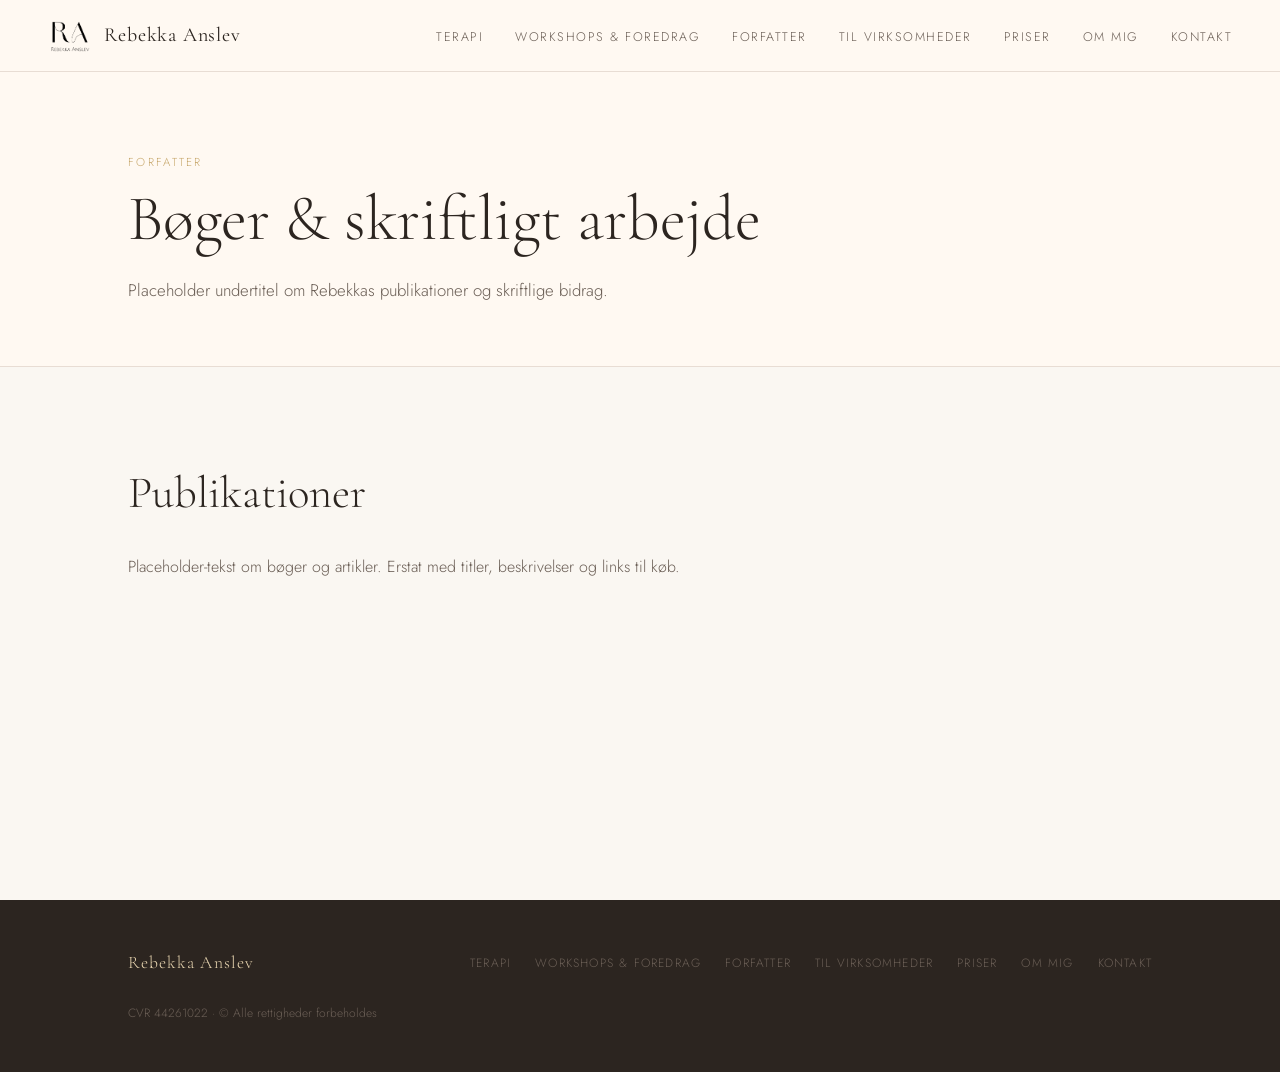
==== subpages/forfatter.html @ e3fdc20d "front page and therapy done" ====
<!DOCTYPE html>
<html lang="da">
<head>
  <meta charset="UTF-8" />
  <meta name="viewport" content="width=device-width, initial-scale=1.0" />
  <title>Forfatter — Rebekka Anslev</title>
  <link rel="preconnect" href="https://fonts.googleapis.com">
  <link rel="preconnect" href="https://fonts.gstatic.com" crossorigin>
  <link href="https://fonts.googleapis.com/css2?family=Cormorant+Garamond:ital,wght@0,300;0,400;0,500;1,300;1,400&family=Jost:wght@300;400;500&display=swap" rel="stylesheet">
  <link rel="stylesheet" href="../style.css">
  <link rel="icon" type="image/png" href="/images/logo_square.png">
</head>
<body>
  <div id="site-nav"></div>
  <div class="page">
    <div class="page-banner">
      <span class="section-label fade-up">Forfatter</span>
      <h1 class="fade-up">Bøger &amp; skriftligt arbejde</h1>
      <p class="fade-up">Placeholder undertitel om Rebekkas publikationer og skriftlige bidrag.</p>
    </div>
    <section class="section">
      <h2 class="fade-up">Publikationer</h2>
      <p class="fade-up">Placeholder-tekst om bøger og artikler. Erstat med titler, beskrivelser og links til køb.</p>
    </section>
  </div>
  <div id="site-footer"></div>
  <script src="../nav.js"></script>
</body>
</html>
---- style.css ----
/* ── Variables ── */
:root {
  --gold:        #c8a96e;
  --gold-light:  #e8d5b0;
  --cream:       #faf7f2;
  --warm-white:  #fff9f2;
  --dark:        #2c2520;
  --mid:         #6b5f56;
  --light-line:  #e8ddd4;
  --nav-height:  72px;
}



/* ── Reset ── */
*, *::before, *::after { box-sizing: border-box; margin: 0; padding: 0; }
html { scroll-behavior: smooth; }

body {
  font-family: 'Jost', sans-serif;
  background: var(--cream);
  color: var(--dark);
  font-weight: 300;
  line-height: 1.75;
}

img { display: block; max-width: 100%; }
a   { color: inherit; text-decoration: none; }

/* ── Nav ── */
nav {
  position: fixed; top: 0; left: 0; right: 0; z-index: 100;
  height: var(--nav-height);
  background: var(--warm-white);
  border-bottom: 1px solid var(--light-line);
  display: flex; align-items: center; justify-content: space-between;
  padding: 0 48px;
  transition: box-shadow .3s;
}
nav.scrolled { box-shadow: 0 2px 24px rgba(0,0,0,.07); }

.nav-logo {
  display: flex; align-items: center; gap: 14px;
  cursor: pointer;
}
.nav-logo img { height: 36px; width: auto; }
.nav-logo span {
  font-family: 'Cormorant Garamond', serif;
  font-size: 1.25rem; font-weight: 400;
  letter-spacing: .04em; color: var(--dark);
  transition: color .2s;
}
.nav-logo:hover span { color: var(--gold); }

.nav-links { display: flex; gap: 32px; list-style: none; }
.nav-links a {
  font-size: .78rem; letter-spacing: .12em; text-transform: uppercase;
  color: var(--mid); transition: color .2s;
  padding-bottom: 2px; border-bottom: 1px solid transparent;
}
.nav-links a:hover,
.nav-links a.active {
  color: var(--gold); border-bottom-color: var(--gold);
}

/* hamburger */
.hamburger {
  display: none; flex-direction: column; gap: 5px; cursor: pointer; padding: 4px;
}
.hamburger span { display: block; width: 24px; height: 1.5px; background: var(--dark); transition: .3s; }

/* mobile menu */
.mobile-menu {
  display: none; position: fixed; top: var(--nav-height); left: 0; right: 0; bottom: 0;
  background: var(--warm-white); z-index: 99;
  flex-direction: column; align-items: center; justify-content: center; gap: 36px;
}
.mobile-menu.open { display: flex; }
.mobile-menu a {
  font-family: 'Cormorant Garamond', serif;
  font-size: 2rem; font-weight: 300; letter-spacing: .05em;
  color: var(--dark); transition: color .2s;
}
.mobile-menu a:hover { color: var(--gold); }

/* ── Page wrapper ── */
.page {
  margin-top: var(--nav-height);
  min-height: calc(100vh - var(--nav-height));
}

/* ── Buttons ── */
.btn {
  display: inline-block; padding: 14px 36px;
  border: 1px solid var(--gold); color: var(--gold);
  font-family: 'Jost', sans-serif;
  font-size: .78rem; letter-spacing: .15em; text-transform: uppercase;
  transition: background .25s, color .25s;
}
.btn:hover { background: var(--gold); color: var(--warm-white); }
.btn-filled { background: var(--gold); color: var(--warm-white); }
.btn-filled:hover { background: var(--dark); border-color: var(--dark); }

/* ── Gold divider ── */
.gold-divider {
  display: flex; align-items: center; justify-content: center;
  gap: 16px; padding: 48px 0;
}
.gold-divider::before, .gold-divider::after {
  content: ''; flex: 1; max-width: 120px; height: 1px; background: var(--gold-light);
}
.gold-divider span { color: var(--gold); font-size: 1.2rem; }

/* ── Section base ── */
.section { padding: 100px 10vw; }
.section-label {
  font-size: .72rem; letter-spacing: .2em; text-transform: uppercase;
  color: var(--gold); margin-bottom: 16px; display: block;
}
.section h2 {
  font-family: 'Cormorant Garamond', serif;
  font-size: clamp(2rem, 3.5vw, 3rem);
  font-weight: 300; line-height: 1.2; margin-bottom: 32px;
}
.section p {
  color: var(--mid);  margin-bottom: 20px;
  font-size: 1rem; line-height: 1.9;
}

/* ── Page hero banner (for subpages) ── */
.page-banner {
  background: var(--warm-white);
  border-bottom: 1px solid var(--light-line);
  padding: 80px 10vw 60px;
}
.page-banner .section-label { margin-bottom: 12px; }
.page-banner h1 {
  font-family: 'Cormorant Garamond', serif;
  font-size: clamp(2.4rem, 5vw, 4rem);
  font-weight: 300; line-height: 1.1;
}
.page-banner p {
  color: var(--mid); margin-top: 20px;
  font-size: 1.05rem; line-height: 1.85;
}

/* ── Hero (front page only) ── */
.hero {
  min-height: calc(100vh - var(--nav-height));
  display: grid; grid-template-columns: 1fr 1fr; align-items: center;
}
.hero-text { padding: 80px 64px 80px 10vw; }
.hero-eyebrow {
  font-size: .72rem; letter-spacing: .2em; text-transform: uppercase;
  color: var(--gold); margin-bottom: 24px;
}
.hero-text h1 {
  font-family: 'Cormorant Garamond', serif;
  font-size: clamp(2.6rem, 5vw, 4.2rem); font-weight: 300;
  line-height: 1.15; margin-bottom: 28px; color: var(--dark);
}
.hero-text h1 em { font-style: italic; color: var(--gold); }
.hero-text p {
  font-size: 1rem; color: var(--mid); max-width: 440px;
  margin-bottom: 40px; line-height: 1.85;
}
.hero-image {
  height: calc(100vh - var(--nav-height)); overflow: hidden; position: relative;
}
.hero-image img { width: 100%; height: 100%; object-fit: cover; object-position: top center; }
.hero-image::after {
  content: ''; position: absolute; inset: 0;
  background: linear-gradient(to right, rgba(250,247,242,.18), transparent);
  pointer-events: none;
}

/* ── About image ── */
.about-grid { display: grid; grid-template-columns: 1fr 1fr; gap: 80px; align-items: center; }
.about-image { position: relative; }
.about-image img { width: 100%; aspect-ratio: 3/4; object-fit: cover;  max-height: 600px; }


/* ── Services ── */
.services { background: var(--warm-white); border-top: 1px solid var(--light-line); border-bottom: 1px solid var(--light-line); padding: 80px 10vw; }
.services-header { text-align: center; margin-bottom: 60px; }
.services-header h2 { font-family: 'Cormorant Garamond', serif; font-size: clamp(2rem, 3vw, 2.8rem); font-weight: 300; }
.services-grid { display: grid; grid-template-columns: repeat(4, 1fr); gap: 2px; }
.service-card {
  padding: 40px 32px; border: 1px solid var(--light-line); background: var(--cream);
  transition: border-color .25s, background .25s; cursor: pointer;
}
.service-card:hover { border-color: var(--gold-light); background: var(--warm-white); }
.service-number {
  font-family: 'Cormorant Garamond', serif; font-size: 3rem; font-weight: 300;
  color: var(--gold-light); line-height: 1; margin-bottom: 16px;
}
.service-card h3 { font-family: 'Cormorant Garamond', serif; font-size: 1.3rem; font-weight: 400; margin-bottom: 12px; }
.service-card p { font-size: .88rem; color: var(--mid); line-height: 1.8; }

/* ── Quote ── */
.quote-section {
  padding: 120px 10vw; background: var(--dark); color: var(--cream); text-align: center;
}
.quote-section blockquote {
  font-family: 'Cormorant Garamond', serif;
  font-size: clamp(1.5rem, 3vw, 2.5rem); font-weight: 300; font-style: italic;
  line-height: 1.5; max-width: 760px; margin: 0 auto 32px; color: var(--gold-light);
}
.quote-section cite { font-size: .8rem; letter-spacing: .15em; text-transform: uppercase; color: var(--mid); }

.testimonialBox {
    max-width: 680px; border-left: 2px solid #c8a96e;
    padding: 20px 50px; margin-top: 12px;
    background: #fff9f2;
  }
  .testimonialBox p {
    margin: 0; font-size: 1rem; color: #6b5f56;
    font-style: italic; font-family: 'Cormorant Garamond', Georgia, serif;
    font-size: 1.15rem; line-height: 1.8;

  }

/* ── Testimonials ── */
.testimonials { padding: 100px 10vw; }
.testimonials-header { text-align: center; margin-bottom: 60px; }
.testimonials-grid { display: grid; grid-template-columns: repeat(3, 1fr); gap: 32px; }
.testimonial { padding: 40px 36px; border: 1px solid var(--light-line); position: relative; }
.testimonial::before {
  content: '\201C'; font-family: 'Cormorant Garamond', serif;
  font-size: 5rem; line-height: .8; color: var(--gold-light);
  position: absolute; top: 24px; left: 28px;
}
.testimonial p { font-size: .93rem; color: var(--mid); line-height: 1.85; margin-bottom: 24px; padding-top: 32px; }
.testimonial-name { font-size: .75rem; letter-spacing: .12em; text-transform: uppercase; color: var(--gold); }

/* ── Contact ── */
.contact { background: var(--warm-white); border-top: 1px solid var(--light-line); padding: 100px 10vw; }
.contact-inner { display: grid; grid-template-columns: 1fr 1fr; gap: 80px; align-items: start; }
.contact h2 { font-family: 'Cormorant Garamond', serif; font-size: clamp(2rem, 3vw, 2.8rem); font-weight: 300; margin-bottom: 24px; }
.contact p { color: var(--mid); font-size: 1rem; line-height: 1.85; margin-bottom: 12px; }
.contact a { color: var(--gold); border-bottom: 1px solid transparent; transition: border-color .2s; }
.contact a:hover { border-bottom-color: var(--gold); }
.contact-info { margin-top: 32px; }
.contact-info-item { display: flex; align-items: center; gap: 12px; margin-bottom: 12px; font-size: .93rem; color: var(--mid); }
.contact-info-item .icon {
  width: 32px; height: 32px; border: 1px solid var(--gold-light);
  display: flex; align-items: center; justify-content: center;
  flex-shrink: 0; color: var(--gold); font-size: .85rem;
}
.contact-form { display: flex; flex-direction: column; gap: 20px; }
.form-row { display: grid; grid-template-columns: 1fr 1fr; gap: 20px; }
.form-group { display: flex; flex-direction: column; gap: 8px; }
.form-group label { font-size: .72rem; letter-spacing: .12em; text-transform: uppercase; color: var(--mid); }
.form-group input, .form-group textarea {
  background: var(--cream); border: 1px solid var(--light-line);
  padding: 14px 18px; font-family: 'Jost', sans-serif;
  font-size: .93rem; color: var(--dark); outline: none;
  transition: border-color .2s; resize: none;
}
.form-group input:focus, .form-group textarea:focus { border-color: var(--gold); }
.form-group textarea { min-height: 130px; }

/* ── Footer ── */
footer {
  background: var(--dark); color: var(--mid);
  padding: 48px 10vw;
  display: flex; justify-content: space-between; align-items: center;
  flex-wrap: wrap; gap: 24px;
}
.footer-logo { font-family: 'Cormorant Garamond', serif; font-size: 1.1rem; color: var(--gold-light); letter-spacing: .06em; }
.footer-links { display: flex; gap: 24px; flex-wrap: wrap; }
.footer-links a { font-size: .75rem; letter-spacing: .1em; text-transform: uppercase; color: var(--mid); transition: color .2s; }
.footer-links a:hover { color: var(--gold); }
.footer-copy { font-size: .75rem; }


/* ── tl ── */
.tl-section { padding: 30px 10%; }
.tl-label {
  font-size: .72rem; letter-spacing: .2em; text-transform: uppercase;
  color: var(--gold); margin-bottom: 16px; display: block;
  font-family: 'Jost', 'Segoe UI', sans-serif; font-weight: 300;
}
.tl-section h2 {
  font-family: 'Cormorant Garamond', Georgia, serif;
  font-size: clamp(2rem, 3.5vw, 3rem); font-weight: 300; line-height: 1.2;
  margin-bottom: 32px; color: var(--dark);
}
.tl-section p {
  font-family: 'Jost', 'Segoe UI', sans-serif; font-weight: 300;
  color: var(--mid); margin-bottom: 20px;
  font-size: 1rem; line-height: 1.9;
}
.tl-section em {
  font-family: 'Cormorant Garamond', Georgia, serif;
  font-style: italic; color: var(--dark); font-size: 1.05em;
}
.tl-divider {
  display: flex; align-items: center; gap: 16px; margin: 40px 0;
}
.tl-divider::before, .tl-divider::after {
  content: ''; flex: 1; height: 1px; background: var(--gold-light);
}
.tl-divider span { color: var(--gold); font-size: 1rem; }
.tl-cards {
  display: grid; grid-template-columns: repeat(3, 1fr);
  gap: 2px; margin: 8px 0 36px;
  
}
.tl-card {
  border: 1px solid var(--light-line); padding: 28px 24px; background: var(--warm-white);
}
.tl-card-title {
  font-family: 'Cormorant Garamond', Georgia, serif;
  font-size: 1.1rem; font-weight: 400; color: var(--dark); margin-bottom: 10px;
}
.tl-card-body {
  font-family: 'Jost', 'Segoe UI', sans-serif; font-weight: 300;
  font-size: .88rem; color: var(--mid); line-height: 1.75; margin: 0;
}
.tl-card-num {
  font-family: 'Cormorant Garamond', Georgia, serif;
  font-size: 2.2rem; font-weight: 300; color: var(--gold-light);
  line-height: 1; margin-bottom: 12px;
}

.tl-mission {
 font-family: 'Cormorant Garamond', Georgia, serif;
    font-size: 2rem; font-weight: 300; font-style: italic;
    color:var(--mid); line-height: 1.7; margin: 0;
  
}
@media (max-width: 600px) {
  .tl-section { padding: 64px 24px; }
  .tl-cards { grid-template-columns: 1fr; }
}
.mv { padding: 32px 10%; font-family: 'Jost','Segoe UI',sans-serif; }
.mv-label {
  font-size: .68rem; letter-spacing: .2em; text-transform: uppercase;
  color: var(--gold); margin-bottom: 20px; display: block; font-weight: 300;
}

/* A — large italic serif, no box */
.mv-a {
  font-family: 'Cormorant Garamond', Georgia, serif;
  font-size: clamp(1.4rem, 2.5vw, 2rem); font-weight: 300; font-style: italic;
  color: var(--dark); line-height: 1.55; margin: 0;
}

/* B — centered with gold ornament */
.mv-b-wrap { text-align: center; padding: 16px 0; }
.mv-b-ornament { color: var(--gold-light); font-size: 2.5rem; line-height: 1; margin-bottom: 16px; font-family: Georgia, serif; }
.mv-b {
  font-family: 'Cormorant Garamond', Georgia, serif;
  font-size: clamp(1.2rem, 2vw, 1.6rem); font-weight: 300; font-style: italic;
  color: var(--mid); line-height: 1.7; margin: 0;
}

/* C — gold text, no decoration */
.mv-c {
  font-family: 'Cormorant Garamond', Georgia, serif;
  font-size: clamp(1.2rem, 2vw, 1.55rem); font-weight: 400;
  color: var(--gold); line-height: 1.7; margin: 0; letter-spacing: .01em;
}

.mv-divider {
  border: none; border-top: 1px solid var(--light-line); margin: 36px 0;
}
.mv-tag {
  font-size: .72rem; letter-spacing: .15em; text-transform: uppercase;
  color: #b8a88a; font-weight: 300; margin-bottom: 10px; display: block;
}




/* ── Animations ── */
@keyframes fadeUp {
  from { opacity: 0; transform: translateY(28px); }
  to   { opacity: 1; transform: translateY(0); }
}
.fade-up { opacity: 0; }
.fade-up.visible { animation: fadeUp .7s ease forwards; }
.fade-up:nth-child(2) { animation-delay: .1s; }
.fade-up:nth-child(3) { animation-delay: .2s; }
.fade-up:nth-child(4) { animation-delay: .3s; }

/* ── Responsive ── */
@media (max-width: 1024px) {
  .services-grid { grid-template-columns: 1fr 1fr; }
  .testimonials-grid { grid-template-columns: 1fr 1fr; }
}
@media (max-width: 768px) {
  nav { padding: 0 24px; }
  .nav-links { display: none; }
  .hamburger { display: flex; }
  .hero { grid-template-columns: 1fr; }
  .hero-image { display: none; }
  .hero-text { padding: 60px 24px; }
  .section { padding: 64px 24px; }
  .about-grid { grid-template-columns: 1fr; gap: 48px; }
  .services { padding: 64px 24px; }
  .services-grid { grid-template-columns: 1fr; }
  .testimonials { padding: 64px 24px; }
  .testimonials-grid { grid-template-columns: 1fr; }
  .contact { padding: 64px 24px; }
  .contact-inner { grid-template-columns: 1fr; gap: 48px; }
  .form-row { grid-template-columns: 1fr; }
  footer { padding: 40px 24px; flex-direction: column; align-items: flex-start; }
  .page-banner { padding: 60px 24px 48px; }
}
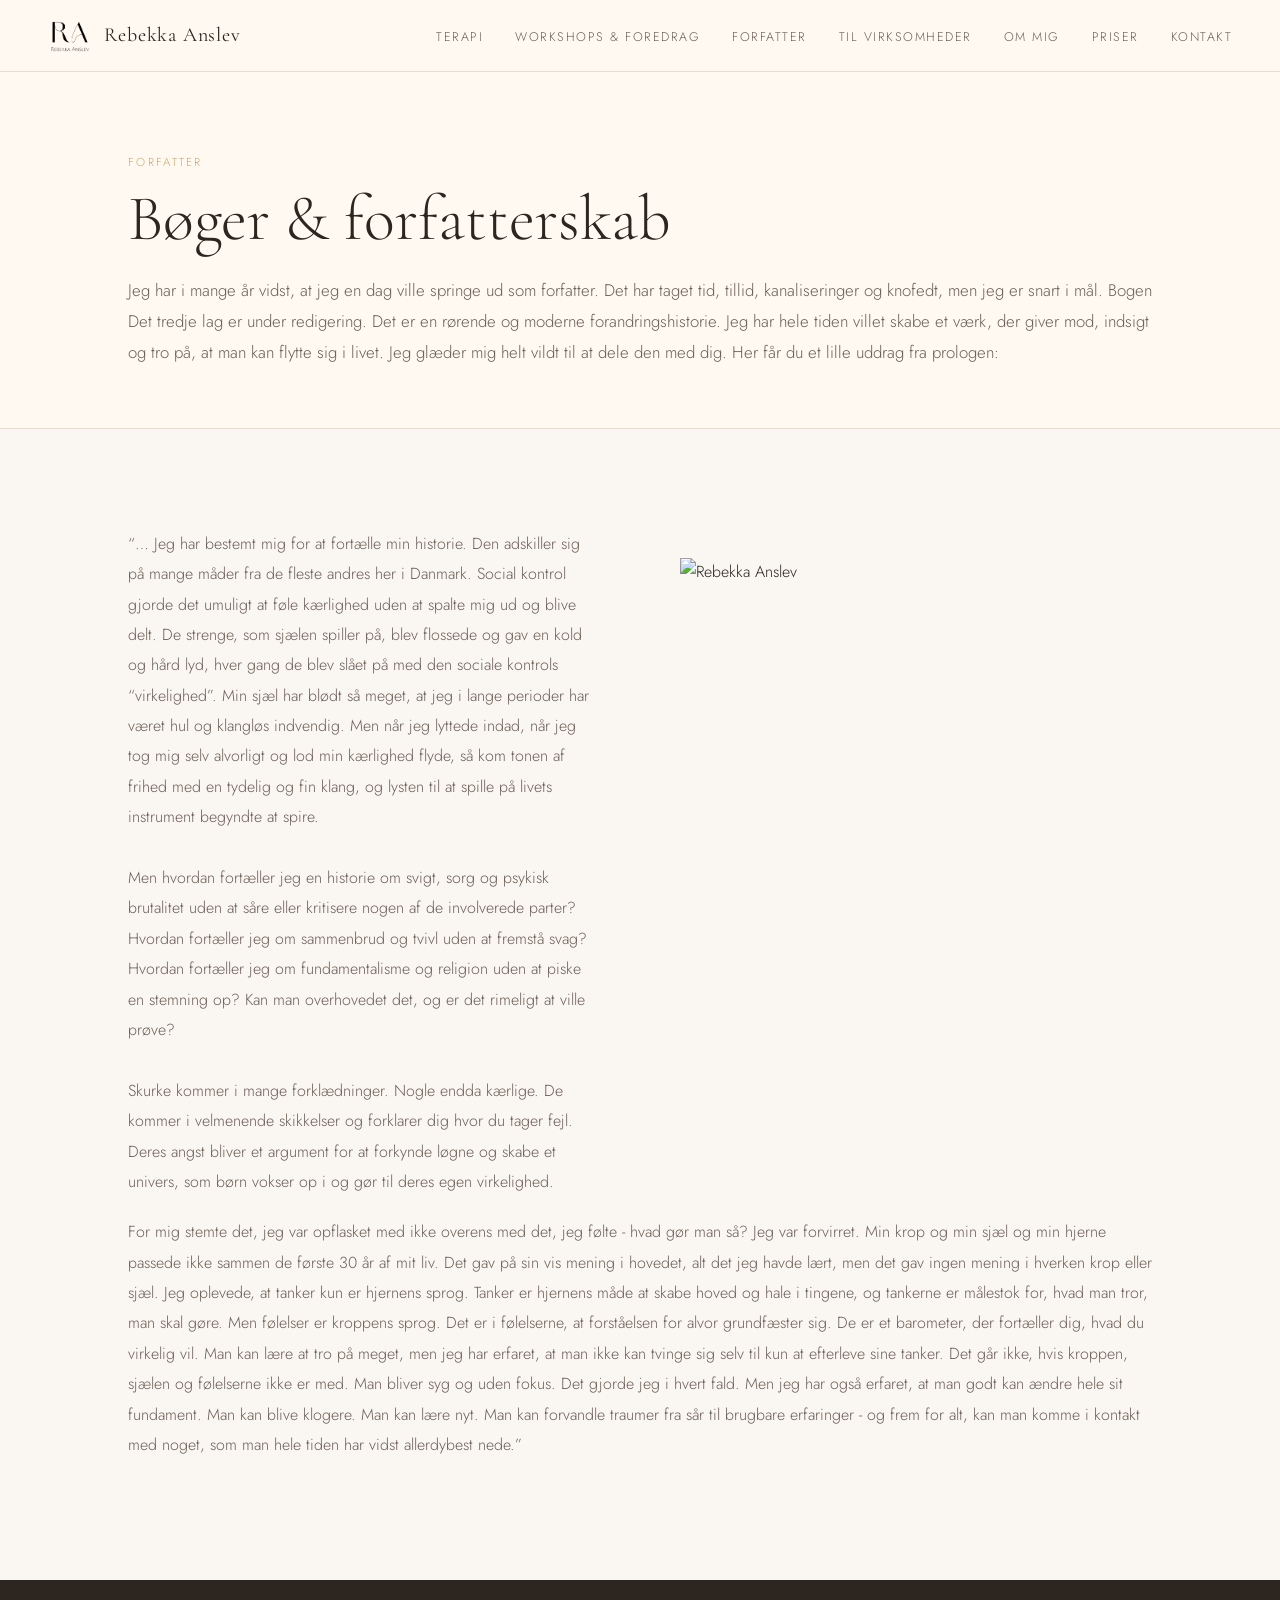
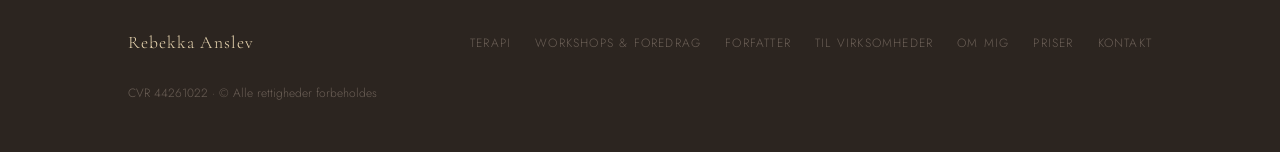
==== commit f7be1597: "first commit of finished website" ====
--- a/subpages/forfatter.html
+++ b/subpages/forfatter.html
@@ -1,29 +1,72 @@
 <!DOCTYPE html>
 <html lang="da">
+
 <head>
   <meta charset="UTF-8" />
   <meta name="viewport" content="width=device-width, initial-scale=1.0" />
   <title>Forfatter — Rebekka Anslev</title>
   <link rel="preconnect" href="https://fonts.googleapis.com">
   <link rel="preconnect" href="https://fonts.gstatic.com" crossorigin>
-  <link href="https://fonts.googleapis.com/css2?family=Cormorant+Garamond:ital,wght@0,300;0,400;0,500;1,300;1,400&family=Jost:wght@300;400;500&display=swap" rel="stylesheet">
+  <link
+    href="https://fonts.googleapis.com/css2?family=Cormorant+Garamond:ital,wght@0,300;0,400;0,500;1,300;1,400&family=Jost:wght@300;400;500&display=swap"
+    rel="stylesheet">
   <link rel="stylesheet" href="../style.css">
   <link rel="icon" type="image/png" href="/images/logo_square.png">
 </head>
+
 <body>
   <div id="site-nav"></div>
   <div class="page">
     <div class="page-banner">
       <span class="section-label fade-up">Forfatter</span>
-      <h1 class="fade-up">Bøger &amp; skriftligt arbejde</h1>
-      <p class="fade-up">Placeholder undertitel om Rebekkas publikationer og skriftlige bidrag.</p>
+      <h1 class="fade-up">Bøger &amp; forfatterskab</h1>
+
+      <p class="fade-up">Jeg har i mange år vidst, at jeg en dag ville springe ud som forfatter. Det har taget tid,
+        tillid, kanaliseringer og knofedt, men jeg er snart i mål. Bogen Det tredje lag er under redigering. Det er en
+        rørende og moderne forandringshistorie. Jeg har hele tiden villet skabe et værk, der giver mod, indsigt og tro
+        på, at man kan flytte sig i livet. Jeg glæder mig helt vildt til at dele den med dig. Her får du et lille uddrag
+        fra prologen:</p>
     </div>
+
     <section class="section">
-      <h2 class="fade-up">Publikationer</h2>
-      <p class="fade-up">Placeholder-tekst om bøger og artikler. Erstat med titler, beskrivelser og links til køb.</p>
+      <div class="about-grid">
+        <p class="fade-up">
+          “… Jeg har bestemt mig for at fortælle min historie. Den adskiller sig på mange måder fra de fleste andres her
+          i Danmark. Social kontrol gjorde det umuligt at føle kærlighed uden at spalte mig ud og blive delt. De
+          strenge, som sjælen spiller på, blev flossede og gav en kold og hård lyd, hver gang de blev slået på med den
+          sociale kontrols “virkelighed”. Min sjæl har blødt så meget, at jeg i lange perioder har været hul og klangløs
+          indvendig. Men når jeg lyttede indad, når jeg tog mig selv alvorligt og lod min kærlighed flyde, så kom tonen
+          af frihed med en tydelig og fin klang, og lysten til at spille på livets instrument begyndte at spire.
+          <br><br>Men hvordan fortæller jeg en historie om svigt, sorg og psykisk brutalitet uden at såre eller
+          kritisere nogen af de involverede parter? Hvordan fortæller jeg om sammenbrud og tvivl uden at fremstå svag?
+          Hvordan fortæller jeg om fundamentalisme og religion uden at piske en stemning op? Kan man overhovedet det, og
+          er det rimeligt at ville prøve?
+          <br><br>Skurke kommer i mange forklædninger. Nogle endda kærlige. De kommer i velmenende skikkelser og
+          forklarer dig hvor du tager fejl. Deres angst bliver et argument for at forkynde løgne og skabe et univers,
+          som børn vokser op i og gør til deres egen virkelighed.
+
+        </p>
+        <div class="about-image fade-up">
+          <!-- Replace terapi.jpg with a relevant image -->
+          <img src="../images/portrait.jpg" alt="Rebekka Anslev">
+        </div>
+      </div>
+      <p class="fade-up">For mig stemte det, jeg var opflasket med ikke overens med det, jeg følte - hvad gør man så?
+        Jeg var
+        forvirret. Min krop og min sjæl og min hjerne passede ikke sammen de første 30 år af mit liv. Det gav på sin
+        vis mening i hovedet, alt det jeg havde lært, men det gav ingen mening i hverken krop eller sjæl. Jeg
+        oplevede, at tanker kun er hjernens sprog. Tanker er hjernens måde at skabe hoved og hale i tingene, og
+        tankerne er målestok for, hvad man tror, man skal gøre. Men følelser er kroppens sprog. Det er i følelserne,
+        at forståelsen for alvor grundfæster sig. De er et barometer, der fortæller dig, hvad du virkelig vil. Man kan
+        lære at tro på meget, men jeg har erfaret, at man ikke kan tvinge sig selv til kun at efterleve sine tanker.
+        Det går ikke, hvis kroppen, sjælen og følelserne ikke er med. Man bliver syg og uden fokus. Det gjorde jeg i
+        hvert fald. Men jeg har også erfaret, at man godt kan ændre hele sit fundament. Man kan blive klogere. Man kan
+        lære nyt. Man kan forvandle traumer fra sår til brugbare erfaringer - og frem for alt, kan man komme i kontakt
+        med noget, som man hele tiden har vidst allerdybest nede.”</p>
     </section>
   </div>
   <div id="site-footer"></div>
   <script src="../nav.js"></script>
 </body>
+
 </html>
--- a/style.css
+++ b/style.css
@@ -122,6 +122,13 @@
   font-size: clamp(2rem, 3.5vw, 3rem);
   font-weight: 300; line-height: 1.2; margin-bottom: 32px;
 }
+
+.section h3 {
+  font-family: 'Cormorant Garamond', Georgia, serif;
+  font-size: clamp(1.2rem, 2vw, 1.6rem); font-weight: 300; 
+  color: var(--mid); line-height: 1.7; margin: 0;
+  margin-bottom: 16px;
+}
 .section p {
   color: var(--mid);  margin-bottom: 20px;
   font-size: 1rem; line-height: 1.9;
@@ -144,6 +151,23 @@
   font-size: 1.05rem; line-height: 1.85;
 }
 
+
+  .cv-section { padding: 0 10% 80px;  background: var(--warm-white); }
+  .cv-block { margin-bottom: 56px; }
+  .cv-block-title { font-family: 'Cormorant Garamond',Georgia,serif; font-size: 1.5rem; font-weight: 300; color: var(--dark); margin-bottom: 20px; padding-bottom: 12px; border-bottom: 1px solid var(--light-line); }
+  .cv-row { display: grid; grid-template-columns: 160px 1fr; gap: 12px 24px; padding: 10px 0; border-bottom: 1px solid var(--cream); align-items: baseline; }
+  .cv-row:last-child { border-bottom: none; }
+  .cv-year { font-size: .82rem; color: var(--gold); letter-spacing: .04em; font-weight: 400; padding-top: 2px; }
+  .cv-desc { font-size: .93rem; color: var(--mid); line-height: 1.7; }
+  .cv-desc a { color: var(--gold); border-bottom: 1px solid transparent; transition: border-color .2s; }
+  .cv-desc a:hover { border-bottom-color: var(--gold); }
+
+  @media (max-width: 600px) {
+    .om-banner, .om-body, .cv-section { padding-left: 24px; padding-right: 24px; }
+    .cv-row { grid-template-columns: 1fr; gap: 4px; }
+  }
+
+
 /* ── Hero (front page only) ── */
 .hero {
   min-height: calc(100vh - var(--nav-height));
@@ -176,8 +200,8 @@
 
 /* ── About image ── */
 .about-grid { display: grid; grid-template-columns: 1fr 1fr; gap: 80px; align-items: center; }
-.about-image { position: relative; }
-.about-image img { width: 100%; aspect-ratio: 3/4; object-fit: cover;  max-height: 600px; }
+.about-image { position: relative;  }
+.about-image img { width: 100%; aspect-ratio: 3/4; object-fit: cover;  max-height: 700px; }
 
 
 /* ── Services ── */
@@ -209,12 +233,12 @@
 .quote-section cite { font-size: .8rem; letter-spacing: .15em; text-transform: uppercase; color: var(--mid); }
 
 .testimonialBox {
-    max-width: 680px; border-left: 2px solid #c8a96e;
+    max-width: 680px; border-left: 2px solid var(--gold);
     padding: 20px 50px; margin-top: 12px;
-    background: #fff9f2;
+    background: var(--warm-white);
   }
   .testimonialBox p {
-    margin: 0; font-size: 1rem; color: #6b5f56;
+    margin: 0; font-size: 1rem; color: var(--mid);
     font-style: italic; font-family: 'Cormorant Garamond', Georgia, serif;
     font-size: 1.15rem; line-height: 1.8;
 
@@ -368,7 +392,7 @@
 }
 .mv-tag {
   font-size: .72rem; letter-spacing: .15em; text-transform: uppercase;
-  color: #b8a88a; font-weight: 300; margin-bottom: 10px; display: block;
+  color: var(--gold-light); font-weight: 300; margin-bottom: 10px; display: block;
 }
 
 
